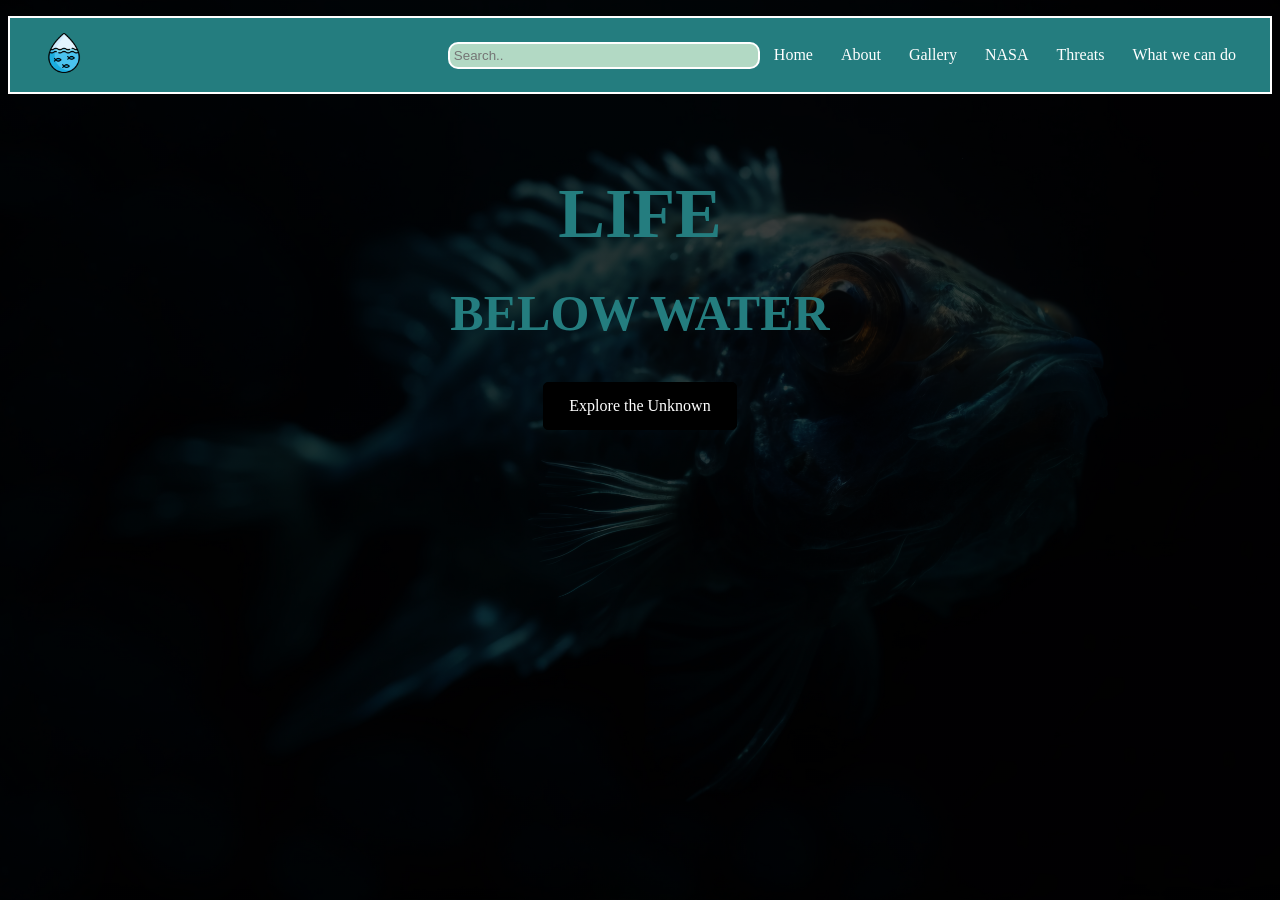
==== codes/home.html @ f813330b "adding codes" ====
<!DOCTYPE html>
<html lang="en">

	<head>
		
		<meta charset="utf-8">
		<meta name="viewport" content="width=device-width, initial-scale=1">
		<meta name="author" content="Hande Eda Ozdemir">
		
		<title>HOME PAGE</title>
		<link rel="stylesheet" href="cssForWebsite.css"/><!--link to css--!>
		<script src="jsForWebsite.js"></script><!--link to js--!>
		<link href="https://cdn.jsdelivr.net/npm/bootstrap@5.3.8/dist/css/bootstrap.min.css"/><!--bootstrap link for css--!>
	
	</head>
	<body>
	
		<div class="container">
			<nav>
				
				
				<ul class="sidebar">
					
					<li onclick=hideSidebar()><a href="#"><svg xmlns="http://www.w3.org/2000/svg" height="24px" viewBox="0 -960 960 960" width="24px" fill="#1f1f1f"><path d="m256-200-56-56 224-224-224-224 56-56 224 224 224-224 56 56-224 224 224 224-56 56-224-224-224 224Z"/></svg></a></li>
					<li><a href="home.html">Home</a></li>
					<li><a href="about.html">About</a></li>
					<li><a href="gallery.html">Gallery</a></li>
					<li><a href="nasa.html">NASA</a></li>
					<li><a href="threats.html">Threats</a></li>
					<li><a href="WhatWeCanDo.html">What we can do</a></li>
						
				</ul>
				
				<ul class="navbar">
					<!---->
					<li class="navLogo">
						<a href="#">
							<img src="websiteIcon.png" alt="Icon"><!--icon for website with the class name "navbar"--!>
						</a>
					</li>
					<input type="text" placeholder="Search..">
					<li class="hideOnMobile"><a href="home.html">Home</a></li>
					<li class="hideOnMobile"><a href="about.html">About</a></li>
					<li class="hideOnMobile"><a href="gallery.html">Gallery</a></li>
					<li class="hideOnMobile"><a href="nasa.html">NASA</a></li>
					<li class="hideOnMobile"><a href="threats.html">Threats</a></li>
					<li class="hideOnMobile"><a href="WhatWeCanDo.html">What we can do</a></li>
					<li class="menu-button" onclick=showSidebar()><a href="#"><svg xmlns="http://www.w3.org/2000/svg" height="24px" viewBox="0 -960 960 960" width="24px" fill="#1f1f1f"><path d="M120-240v-80h720v80H120Zm0-200v-80h720v80H120Zm0-200v-80h720v80H120Z"/></svg></a></li>
						
				</ul>
						
			</nav>
		
			<div class="row">
				<h1 class="homePageH">LIFE <span>BELOW WATER</span></h1><!--elements inside the span are seperated from h1--!>
					
				<a href="about.html" id="exploreButton">Explore the Unknown</a><!--link for ~"explore", which goes to "about page"--!>
			</div>	
		</div>
		
		<!--put bootstrap link for js before the closing body tag--!>
		<script src="https://cdn.jsdelivr.net/npm/bootstrap@5.3.8/dist/js/bootstrap.bundle.min.js"></script>
	</body>

</html>
---- codes/cssForWebsite.css ----
/*WEBSITE CSS*/

/*HOME PAGE:*/

/*NAVBAR_*/

.navbar {
	background-color:#247D7F;
	display:flex;/*flex helps to display content without using float*/
	list-style-type:none;/*gets rid of the list display*/
	border: 2px solid white;/*creates a border with thickness of 2px, solid and colour white*/
	
	
}
.navbar li{
	float:left;
	
}

nav a {
	display:block;
	color:white;
	padding:10px 14px;/*top right */
	text-decoration:none;/*gets rid of the underlines on links*/
	
}
nav a:hover{
	background-color:#B2D9C4;
	border-radius:4px;/*makes outside of the border rounder*/
}
nav input[type=text]{/*"input[type=text]" is the searching bar*/
	background-color:#B2D9C4;
	float:left;
	width:300px;
	padding:4px;
	border:2px solid white;/*creates a border with thickness of 2px, solid and colour white*/
	border-radius:10px;/*makes outside of the border rounder*/
	margin-top:8px;
	margin-bottom:8px;
	
}
/*-----------------------------*/

/*sidebar -on phone mode appears-_*/
.sidebar{
	list-style-type:none;/*gets rid of the list display*/
	position:fixed;
	top:0;
	right:0;
	height:100vh;/*full screen height*/
    width:250px;
	background-color:#247D7F;
	display:none;
	flex-direction:column;/*items will stack vertically instead of horizontally*/
	align-items:flex-start;/*controls vertical alignment in a flex container*/
	justify-content:flex-start;/*controls horizontal alignment in a flex container*/
	padding: 20px 0; /* Add padding */
}
.sidebar li{
	width:100%;
	margin: 0;
    padding: 0;
}
.sidebar a{
	width:100%;
	display: block;
    padding: 15px 20px;
}
.menu-button{
	display:none;
}
/*-----------------------------*/

/*logo on navbar_*/
.navbar {
    display: flex;/*flex helps to display content without using float*/
    align-items: center;/*puts items in center*/
    padding: 0 20px; 
}

.navLogo {
    margin-right: auto;
    display: flex;
    align-items: center;
}

.navLogo img {
    height: 40px;
    width: auto;
    border-radius: 5px;
    margin: 5px 0;
}
/*-----------------------------*/

/*BACKGROUND_*/
body{
	background-image:linear-gradient(rgba(0, 0, 0, 0.75), rgba(0, 0, 0, 0.75)), url("background1.jpg");/*rgba's makes background to look darker*/
	background-repeat: no-repeat;/*so that the background doesnt repeat itself as an img*/
	background-size: cover;/*covers the whole page*/
	background-attachment: fixed;/*when you scroll down background stays at the same position*/
}

/*HEADING_*/

.homePageH{
	color:#247D7F;
	margin: 80px 30px 30px 30px;/*top right bottom left*/
	font-size: 70px;
	text-align: center;/*text gets displayed in center*/
}

span{
	color:#247D7F;
	margin: 30px; /*30px 30px 30px 30px*/
	font-size:50px;/*adjusts the font size*/
	display: block;/*just gets the element not the whole row*/
}

/*EXPLORE BUTTON_*/

#exploreButton{
	margin: 40px auto 30px auto;/*makes right and left margin auto which helps it to center the content.*/
	text-align: center;
	display: block;
	text-decoration:none;/*line under the link disapears*/
	color:white;
	background-color:black;
	border-radius: 5px;
	border:1px solid black;
	padding: 14px 25px;
	width: fit-content;/*fits the content in a box. ex, border would be just around the element, not whole row*/
}

#exploreButton:hover{/*when you hover on the link with the mouse, it uses the css below.*/
	background-color:#80B9C8;

}
/*ABOUT PAGE:*/

/*group of images 1_*/
.imgAndContentRow {
    margin: 50px auto 50px auto;/*so it will leave space between with the second "imgAndContentRow"*/
	
}

.imgRow{
	display: flex;
}

.imgItem{
	margin-right:20px;
	width: 300px;/*setting width same as imgInAbout, the text will align vertically with the img.*/
}

.imgInAbout {
    width: 300px;
    height: 200px;
    margin-bottom: 15px;
}

.aboutImgP { 
	margin:0;
	color:white;
}

/*-----------------------------*/

/*group of content 1_*/
.imgAndContentRow{
	align-items:flex-start;/*aligns items to the top*/
	display: flex;/*every element will stacked in a horizontal row*/
    justify-content: space-between;/*it puts space between image and content row*/
}

.content {
	text-align: center;
	margin-left: 5%;
	background: rgba(255, 255, 255, 0.1);
	padding: 25px;
	border-radius: 10px;
	box-shadow: 0 5px 15px rgba(0, 0, 0, 0.2);/*puts a shadow like a box on the background*/
}

.aboutPageH1{
	color:#247D7F;
}

.aboutPageP{
	color:white;
	text-align:left;/*texts goes to left*/
}
/*-----------------------------*/

/*group of images 1_*/
.imgAndContentRow2 {
    min-width: 300px;
    display: flex;
	justify-content: flex-end;/*items will align to the bottom of the container*/
}

.imgsRow2{
	flex: 1;
	display: flex;
	flex-direction: column;
	align-items: flex-end;
	
}

.top-images {
	display: flex;
	margin-bottom: 20px;
	justify-content: flex-end;/*items will align to the bottom of the container*/
	width: 100%;
	justify-content:space-between
}
    
.imgItem2 {
	text-align: center;
	;
}

.imgInAbout2 {
	width: 100%;
    height: 100px;
	object-fit: cover;/*image will fill the entire container while in its usual ratio*/
	border-radius: 10px;
	box-shadow: 0 5px 15px rgba(0, 0, 0, 0.3);/*puts a shadow like a box on the background*/
}

.aboutImgP2 {
	margin: 15px 0 0 0;
	color: white;
}

.imgItem3 {
	text-align: center;
	width: 100%;
}

.imgInAbout3 {
	width: 100%;
    height: 200px;
	object-fit: cover;/*image will fill the entire container while in its usual ratio*/
	border-radius: 10px;
	box-shadow: 0 5px 5px rgba(0, 0, 0, 0.3);
	display: block;
}
/*-----------------------------*/

/*group of content 2_*/
.content2 {
	margin-right: 10%;
	width: 45%;
	float: left;
	background: rgba(255, 255, 255, 0.1);
	padding: 25px;
	border-radius: 10px;
	box-shadow: 0 5px 15px rgba(0, 0, 0, 0.2);
}

.aboutPageH2{
	color:#247D7F;
}

.aboutPageP2{
	color:white;
	text-align:left;
}

/*-----------------------------*/

/*MEDIA TAGS FOR WEBSITES*/
/*for phones*/
@media only screen and (max-width:600px){
	/*NAVBAR_*/
	
	.hideOnMobile{
		display:none;
	}
	.menu-button{
		display:block;
	}
/*-----------------------------*/	
	/*ADJUSTING HEADING_*/
	span{
		color:#247D7F;
		margin: 30px; /*30px 30px 30px 30px*/
		font-size:30px;/*adjusts the font size*/
		display: block;/*just gets the element not the whole row*/
	}
/*-----------------------------*/
	/*ADJUSTING IMGS+CONTENT*/
	
	/*group of images1 + content1*/
	.imgAndContentRow{
		align-items: flex-start;/*aligns items to the top*/
		display:flex;
		justify-content:space-between;
	}
	
	.imgRow {
		display:flex;
		flex-direction:column;
		width: 170px;
	}
	
	.imgItem{
		margin-bottom: 20px;
		text-align: left;
		align-items: flex-start;
		display: inline-flex;
		flex-direction: column;
		width:100%;
		
	}

	.imgInAbout {
		width: 170px;
		height: 100px;
		color:white;
		text-align: left;
		display:block;
		
	}

	.aboutImgP {
		color:white;
		text-align: left;
		width: 170px;
	}
	
	.content {
		text-align: center;
		max-width: 90%; 
		background: rgba(255, 255, 255, 0.1);
		padding: 25px;
		border-radius: 10px;
		box-shadow: 0 10px 15px rgba(0, 0, 0, 0.2);/*puts a shadow like a box on the background*/
	}

	.aboutPageH1{
		color:#247D7F;
		font-size:20px;
	}

	.aboutPageP{
		font-size:10px;		
		color:white;
		text-align:left;/*texts goes to left*/
	}
/*-----------------------------*/
	/*group of images 2*/
	
	.imgAndContentRow2{
		align-items: flex-start;/*aligns items to the top*/
		display:flex;
		justify-content:space-between;
	}
	
	.top-images {
		width: 100%;
		display:block;
		justify-content:space-between
	}
	
	.imgsRow2{
		display:flex;
		flex-direction:column;
		width: 100%;
		margin:0 10px 15px;
	}
			
	.imgItem2 {
		margin-bottom: 20px;
		text-align: left;
		align-items: flex-start;
		display: inline-flex;
		flex-direction: column;
		width:100%;
	}

	.imgInAbout2 {
		width: 170px;
		height: 100px;
		color:white;
		text-align: left;
		display:block;
	}

	.aboutImgP2 {
		color:white;
		text-align: right;
		width: 170px;
	}

	.imgItem3 {
		margin-bottom: 20px;
		text-align: right;
		align-items: flex-start;
		display: inline-flex;
		flex-direction: column;
		width:100%;
	}

	.imgInAbout3 {
		object-fit: cover;/*image will fill the entire container while in its usual ratio*/	
		width: 170px;
		height: 200px;
		color:white;
		text-align: left;
		display:block;
	}
	/*-----------------------------*/

	/*group of content 2*/
	.content2 {
		overflow: hidden;
		display:flex;
		align-items:flex-start;
		flex-direction:column;
		text-align: left;
		width: 25%;
		background: rgba(255, 255, 255, 0.1);
		padding: 25px;
		border-radius: 10px;
		box-shadow: 0 5px 15px rgba(0, 0, 0, 0.2);/*puts a shadow like a box on the background*/
	}

	.aboutPageH2{
		color:#247D7F;
		font-size:20px;
		align-self: flex-start
	}

	.aboutPageP2{
		color:white;
		font-size:10px;
		text-align: left;
		width: 100%; 
		align-self: flex-start;
		margin: 0;
		padding: 0 0 0 20px;
	}
	
	.aboutPageP2 li {
    text-align: left;
}
	/*-----------------------------*/
}
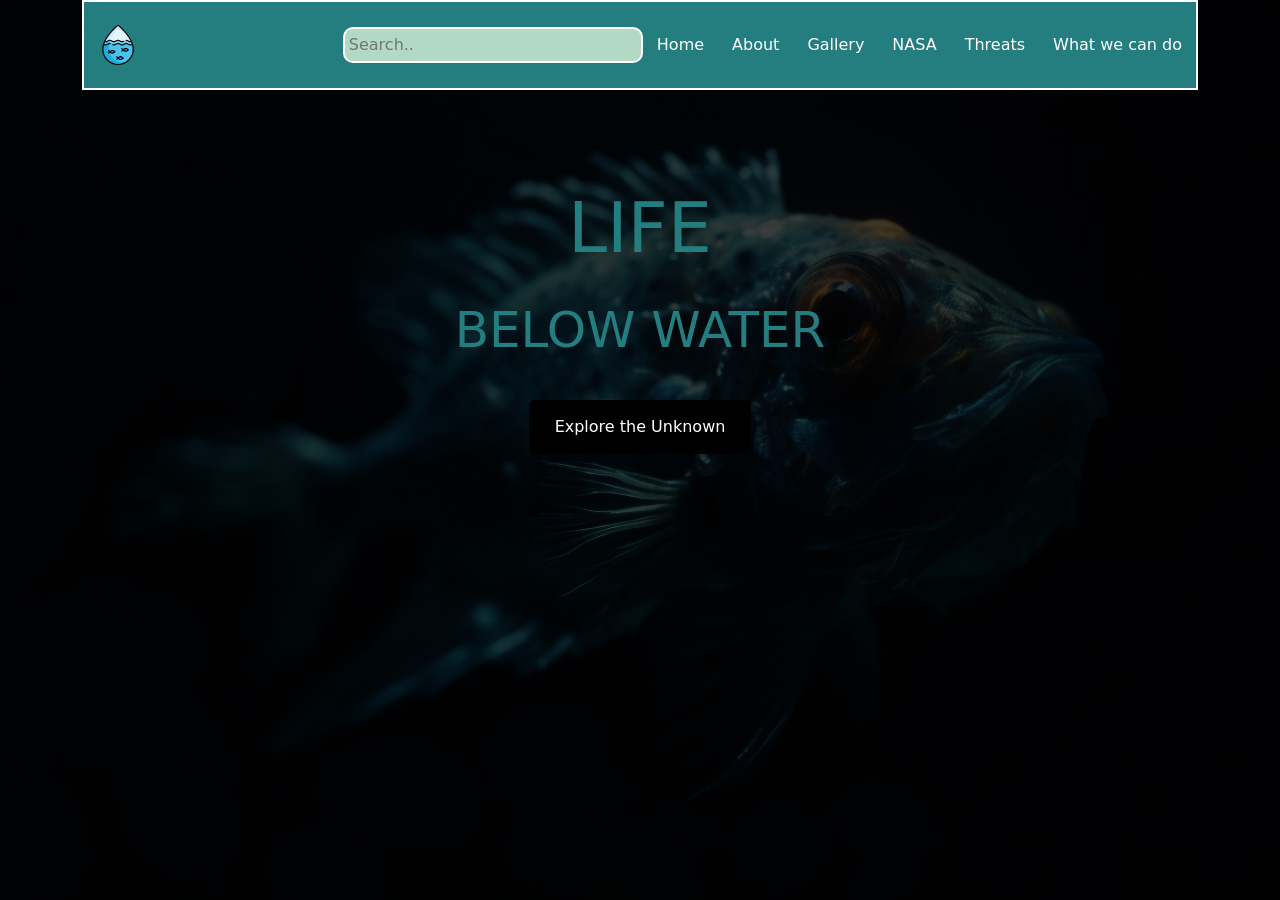
==== commit fcd3a01e: "adding ss of website" ====
--- a/codes/home.html
+++ b/codes/home.html
@@ -10,8 +10,9 @@
 		<title>HOME PAGE</title>
 		<link rel="stylesheet" href="cssForWebsite.css"/><!--link to css--!>
 		<script src="jsForWebsite.js"></script><!--link to js--!>
-		<link href="https://cdn.jsdelivr.net/npm/bootstrap@5.3.8/dist/css/bootstrap.min.css"/><!--bootstrap link for css--!>
-	
+		
+		<link rel="stylesheet" href="https://cdn.jsdelivr.net/npm/bootstrap@5.3.8/dist/css/bootstrap.min.css"/><!--bootstrap link for css--!>
+		
 	</head>
 	<body>
 	
@@ -34,7 +35,7 @@
 				<ul class="navbar">
 					<!---->
 					<li class="navLogo">
-						<a href="#">
+						<a href="home.html">
 							<img src="websiteIcon.png" alt="Icon"><!--icon for website with the class name "navbar"--!>
 						</a>
 					</li>
@@ -52,14 +53,17 @@
 			</nav>
 		
 			<div class="row">
-				<h1 class="homePageH">LIFE <span>BELOW WATER</span></h1><!--elements inside the span are seperated from h1--!>
-					
-				<a href="about.html" id="exploreButton">Explore the Unknown</a><!--link for ~"explore", which goes to "about page"--!>
+				<div class="col-12">
+					<h1 class="homePageH">LIFE <span>BELOW WATER</span></h1><!--elements inside the span are seperated from h1--!>
+						
+					<a href="about.html" id="exploreButton">Explore the Unknown</a><!--link for ~"explore", which goes to "about page"--!>
+				</div>
 			</div>	
 		</div>
 		
 		<!--put bootstrap link for js before the closing body tag--!>
 		<script src="https://cdn.jsdelivr.net/npm/bootstrap@5.3.8/dist/js/bootstrap.bundle.min.js"></script>
+		
 	</body>
 
 </html>
--- a/codes/cssForWebsite.css
+++ b/codes/cssForWebsite.css
@@ -415,35 +415,39 @@
 	/*group of content 2*/
 	.content2 {
 		overflow: hidden;
-		display:flex;
-		align-items:flex-start;
-		flex-direction:column;
-		text-align: left;
-		width: 25%;
+		display: block;
+		text-align: left;
+		width: 40%;
 		background: rgba(255, 255, 255, 0.1);
 		padding: 25px;
 		border-radius: 10px;
-		box-shadow: 0 5px 15px rgba(0, 0, 0, 0.2);/*puts a shadow like a box on the background*/
-	}
-
-	.aboutPageH2{
-		color:#247D7F;
-		font-size:20px;
-		align-self: flex-start
+		box-shadow: 0 5px 15px rgba(0, 0, 0, 0.2);
+	}
+
+	.aboutPageH2 {
+		color: #247D7F;
+		font-size: 20px;
+		text-align: left;
+		width: 100%;
+	}
+
+	.aboutPageP2 li {
+		text-align: left;
+		margin: 0;
+		padding: 0;
+		width: 100%;
+		font-size: 10px;
 	}
 
 	.aboutPageP2{
-		color:white;
-		font-size:10px;
-		text-align: left;
-		width: 100%; 
-		align-self: flex-start;
-		margin: 0;
-		padding: 0 0 0 20px;
-	}
-	
+		list-style-position: outside;
+	}
+
 	.aboutPageP2 li {
-    text-align: left;
+		text-align: left;
+		display: list-item;
+		list-style-position: outside;
+	}
+
 }
 	/*-----------------------------*/
-}
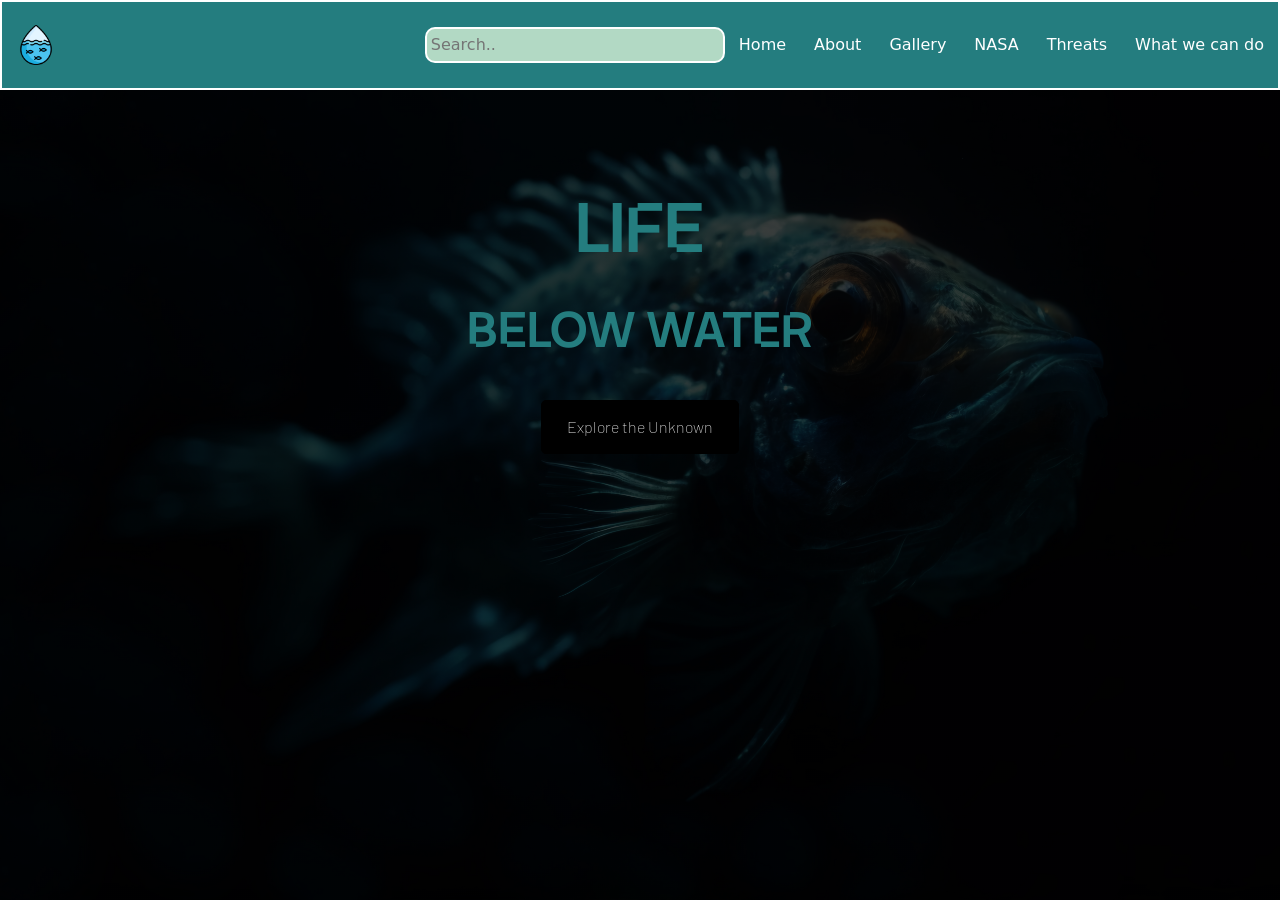
==== commit 9a51c9da: "updating code" ====
--- a/codes/home.html
+++ b/codes/home.html
@@ -13,10 +13,15 @@
 		
 		<link rel="stylesheet" href="https://cdn.jsdelivr.net/npm/bootstrap@5.3.8/dist/css/bootstrap.min.css"/><!--bootstrap link for css--!>
 		
+		<!--FONTS--!>
+		<link rel="preconnect" href="https://fonts.googleapis.com">
+		<link rel="preconnect" href="https://fonts.gstatic.com" crossorigin>
+		<link href="https://fonts.googleapis.com/css2?family=Barlow:ital,wght@0,100;0,200;0,300;0,400;0,500;0,600;0,700;0,800;0,900;1,100;1,200;1,300;1,400;1,500;1,600;1,700;1,800;1,900&family=Roboto+Flex:opsz,wght@8..144,100..1000&family=Stack+Sans+Notch:wght@200..700&display=swap" rel="stylesheet">
+		
 	</head>
-	<body>
+	<body class="edaPages">
 	
-		<div class="container">
+		<div>
 			<nav>
 				
 				
--- a/codes/cssForWebsite.css
+++ b/codes/cssForWebsite.css
@@ -93,7 +93,7 @@
 /*-----------------------------*/
 
 /*BACKGROUND_*/
-body{
+body.edaPages{
 	background-image:linear-gradient(rgba(0, 0, 0, 0.75), rgba(0, 0, 0, 0.75)), url("background1.jpg");/*rgba's makes background to look darker*/
 	background-repeat: no-repeat;/*so that the background doesnt repeat itself as an img*/
 	background-size: cover;/*covers the whole page*/
@@ -107,6 +107,12 @@
 	margin: 80px 30px 30px 30px;/*top right bottom left*/
 	font-size: 70px;
 	text-align: center;/*text gets displayed in center*/
+	
+	/*FONT*/
+	font-family: "Stack Sans Notch", sans-serif;
+	font-optical-sizing: auto;
+	font-weight: 70px;
+	font-style: normal;
 }
 
 span{
@@ -129,6 +135,12 @@
 	border:1px solid black;
 	padding: 14px 25px;
 	width: fit-content;/*fits the content in a box. ex, border would be just around the element, not whole row*/
+	
+	/*FONT*/
+	font-family: "Barlow", sans-serif;
+	font-weight: 100;
+	font-style: normal;
+
 }
 
 #exploreButton:hover{/*when you hover on the link with the mouse, it uses the css below.*/
@@ -161,6 +173,24 @@
 .aboutImgP { 
 	margin:0;
 	color:white;
+	
+	/*FONTS*/
+	font-family: "Roboto Flex", sans-serif;
+	font-optical-sizing: auto;
+	font-weight: <weight>;
+	font-style: normal;
+	font-variation-settings:
+		"slnt" 0,
+		"wdth" 100,
+		"GRAD" 0,
+		"XOPQ" 96,
+		"XTRA" 468,
+		"YOPQ" 79,
+		"YTAS" 750,
+		"YTDE" -203,
+		"YTFI" 738,
+		"YTLC" 514,
+		"YTUC" 712;
 }
 
 /*-----------------------------*/
@@ -183,11 +213,36 @@
 
 .aboutPageH1{
 	color:#247D7F;
+	
+	/*FONTS*/
+	font-family: "Stack Sans Notch", sans-serif;
+	font-optical-sizing: auto;
+	font-weight: <weight>;
+	font-style: normal;
 }
 
 .aboutPageP{
 	color:white;
 	text-align:left;/*texts goes to left*/
+	
+	/*FONTS*/
+	font-family: "Roboto Flex", sans-serif;
+	font-optical-sizing: auto;
+	font-weight: <weight>;
+	font-style: normal;
+	font-variation-settings:
+		"slnt" 0,
+		"wdth" 100,
+		"GRAD" 0,
+		"XOPQ" 96,
+		"XTRA" 468,
+		"YOPQ" 79,
+		"YTAS" 750,
+		"YTDE" -203,
+		"YTFI" 738,
+		"YTLC" 514,
+		"YTUC" 712;
+	
 }
 /*-----------------------------*/
 
@@ -225,11 +280,31 @@
 	object-fit: cover;/*image will fill the entire container while in its usual ratio*/
 	border-radius: 10px;
 	box-shadow: 0 5px 15px rgba(0, 0, 0, 0.3);/*puts a shadow like a box on the background*/
+	
 }
 
 .aboutImgP2 {
 	margin: 15px 0 0 0;
 	color: white;
+	
+	/*FONTS*/
+	
+	font-family: "Roboto Flex", sans-serif;
+	font-optical-sizing: auto;
+	font-weight: <weight>;
+	font-style: normal;
+	font-variation-settings:
+		"slnt" 0,
+		"wdth" 100,
+		"GRAD" 0,
+		"XOPQ" 96,
+		"XTRA" 468,
+		"YOPQ" 79,
+		"YTAS" 750,
+		"YTDE" -203,
+		"YTFI" 738,
+		"YTLC" 514,
+		"YTUC" 712;
 }
 
 .imgItem3 {
@@ -260,11 +335,37 @@
 
 .aboutPageH2{
 	color:#247D7F;
+	
+	/*FONTS*/
+	
+	font-family: "Stack Sans Notch", sans-serif;
+	font-optical-sizing: auto;
+	font-weight: <weight>;
+	font-style: normal;
 }
 
 .aboutPageP2{
 	color:white;
 	text-align:left;
+	
+	/*FONTS*/
+	
+	font-family: "Roboto Flex", sans-serif;
+	font-optical-sizing: auto;
+	font-weight: <weight>;
+	font-style: normal;
+	font-variation-settings:
+		"slnt" 0,
+		"wdth" 100,
+		"GRAD" 0,
+		"XOPQ" 96,
+		"XTRA" 468,
+		"YOPQ" 79,
+		"YTAS" 750,
+		"YTDE" -203,
+		"YTFI" 738,
+		"YTLC" 514,
+		"YTUC" 712;
 }
 
 /*-----------------------------*/
@@ -306,12 +407,11 @@
 	
 	.imgItem{
 		margin-bottom: 20px;
-		text-align: left;
 		align-items: flex-start;
 		display: inline-flex;
 		flex-direction: column;
 		width:100%;
-		
+		position: relative;
 	}
 
 	.imgInAbout {
@@ -319,15 +419,51 @@
 		height: 100px;
 		color:white;
 		text-align: left;
-		display:block;
-		
+		display:block;		
+	}
+	
+	.hovering {
+		position: absolute;
+		top: 0;
+		bottom: 0;
+		left: 0;
+		right: 0;
+		height: 100%;
+		width: 100%;
+		opacity: 0;
+		transition: .5s ease;
+		background-color: 0 10px 15px rgba(0, 0, 0, 1);;
+}
+	
+	.imgItem:hover .hovering{
+		opacity:1;
 	}
 
 	.aboutImgP {
 		color:white;
 		text-align: left;
 		width: 170px;
-	}
+		
+		/*FONTS*/
+	
+		font-family: "Roboto Flex", sans-serif;
+		font-optical-sizing: auto;
+		font-weight: <weight>;
+		font-style: normal;
+		font-variation-settings:
+			"slnt" 0,
+			"wdth" 100,
+			"GRAD" 0,
+			"XOPQ" 96,
+			"XTRA" 468,
+			"YOPQ" 79,
+			"YTAS" 750,
+			"YTDE" -203,
+			"YTFI" 738,
+			"YTLC" 514,
+			"YTUC" 712;
+	}
+
 	
 	.content {
 		text-align: center;
@@ -341,12 +477,38 @@
 	.aboutPageH1{
 		color:#247D7F;
 		font-size:20px;
+		
+		/*FONTS*/
+	
+		font-family: "Stack Sans Notch", sans-serif;
+		font-optical-sizing: auto;
+		font-weight: <weight>;
+		font-style: normal;
 	}
 
 	.aboutPageP{
 		font-size:10px;		
 		color:white;
 		text-align:left;/*texts goes to left*/
+		
+		/*FONTS*/
+	
+		font-family: "Roboto Flex", sans-serif;
+		font-optical-sizing: auto;
+		font-weight: <weight>;
+		font-style: normal;
+		font-variation-settings:
+			"slnt" 0,
+			"wdth" 100,
+			"GRAD" 0,
+			"XOPQ" 96,
+			"XTRA" 468,
+			"YOPQ" 79,
+			"YTAS" 750,
+			"YTDE" -203,
+			"YTFI" 738,
+			"YTLC" 514,
+			"YTUC" 712;
 	}
 /*-----------------------------*/
 	/*group of images 2*/
@@ -377,6 +539,7 @@
 		display: inline-flex;
 		flex-direction: column;
 		width:100%;
+		position: relative;
 	}
 
 	.imgInAbout2 {
@@ -386,11 +549,47 @@
 		text-align: left;
 		display:block;
 	}
+	
+	.hovering2 {
+		position: absolute;
+		top: 0;
+		bottom: 0;
+		left: 0;
+		right: 0;
+		height: 100%;
+		width: 100%;
+		opacity: 0;
+		transition: .5s ease;
+		background-color: 0 10px 15px rgba(0, 0, 0, 1);;
+}
+	
+	.imgItem2:hover .hovering2{
+		opacity:1;
+	}
 
 	.aboutImgP2 {
 		color:white;
 		text-align: right;
 		width: 170px;
+		
+		/*FONTS*/
+	
+		font-family: "Roboto Flex", sans-serif;
+		font-optical-sizing: auto;
+		font-weight: <weight>;
+		font-style: normal;
+		font-variation-settings:
+			"slnt" 0,
+			"wdth" 100,
+			"GRAD" 0,
+			"XOPQ" 96,
+			"XTRA" 468,
+			"YOPQ" 79,
+			"YTAS" 750,
+			"YTDE" -203,
+			"YTFI" 738,
+			"YTLC" 514,
+			"YTUC" 712;
 	}
 
 	.imgItem3 {
@@ -400,6 +599,11 @@
 		display: inline-flex;
 		flex-direction: column;
 		width:100%;
+		position: relative;
+	}
+	
+	.imgItem3:hover .hovering2{
+		opacity:1;
 	}
 
 	.imgInAbout3 {
@@ -429,24 +633,46 @@
 		font-size: 20px;
 		text-align: left;
 		width: 100%;
+		
+		/*FONTS*/
+	
+		font-family: "Stack Sans Notch", sans-serif;
+		font-optical-sizing: auto;
+		font-weight: <weight>;
+		font-style: normal;
 	}
 
 	.aboutPageP2 li {
-		text-align: left;
 		margin: 0;
 		padding: 0;
 		width: 100%;
 		font-size: 10px;
+		text-align: left;
+		display: list-item;
+		list-style-position: outside;
 	}
 
 	.aboutPageP2{
 		list-style-position: outside;
-	}
-
-	.aboutPageP2 li {
-		text-align: left;
-		display: list-item;
-		list-style-position: outside;
+		
+		/*FONTS*/
+	
+		font-family: "Roboto Flex", sans-serif;
+		font-optical-sizing: auto;
+		font-weight: <weight>;
+		font-style: normal;
+		font-variation-settings:
+			"slnt" 0,
+			"wdth" 100,
+			"GRAD" 0,
+			"XOPQ" 96,
+			"XTRA" 468,
+			"YOPQ" 79,
+			"YTAS" 750,
+			"YTDE" -203,
+			"YTFI" 738,
+			"YTLC" 514,
+			"YTUC" 712;
 	}
 
 }
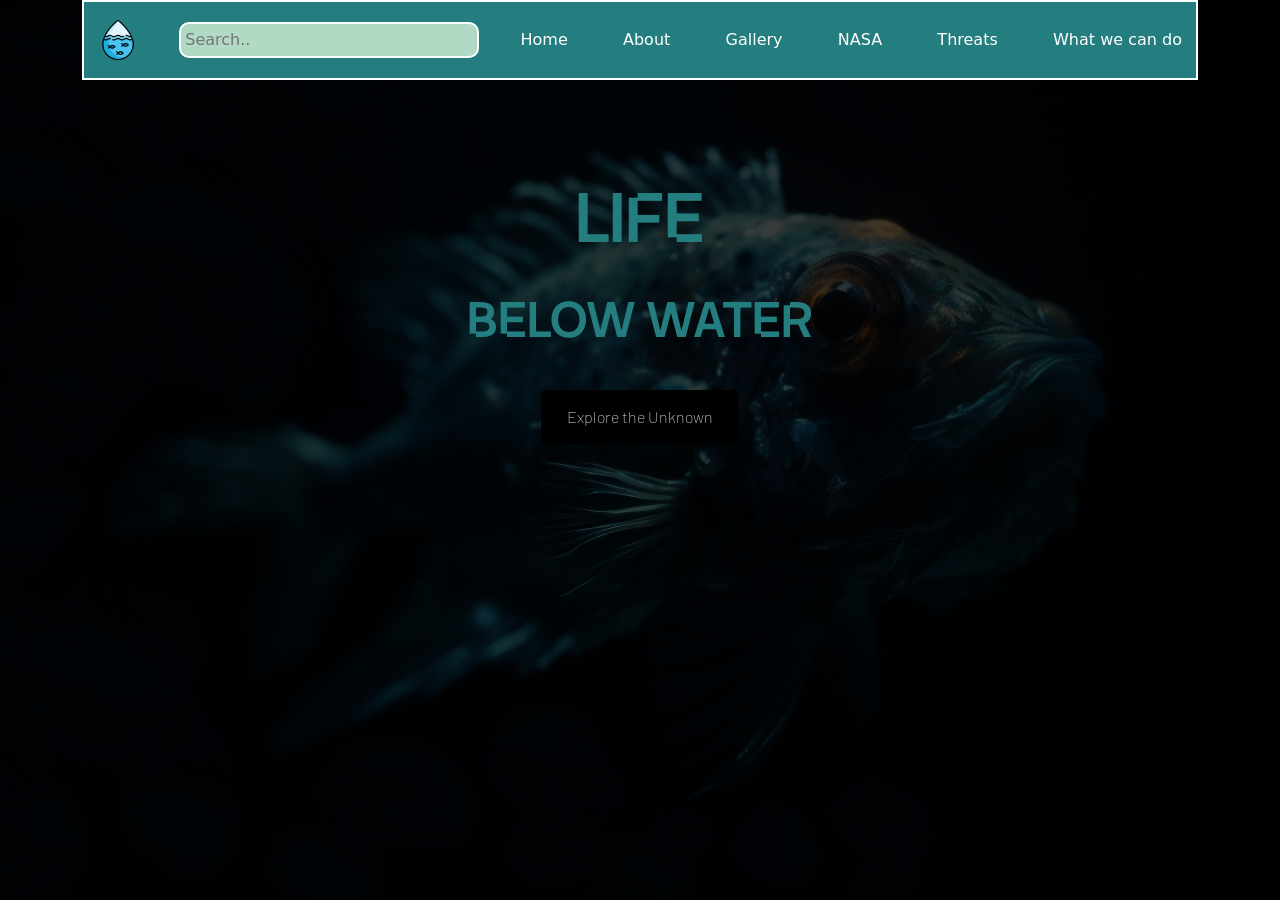
==== commit de723c1c: "updating navbar" ====
--- a/codes/home.html
+++ b/codes/home.html
@@ -11,7 +11,7 @@
 		<link rel="stylesheet" href="cssForWebsite.css"/><!--link to css--!>
 		<script src="jsForWebsite.js"></script><!--link to js--!>
 		
-		<link rel="stylesheet" href="https://cdn.jsdelivr.net/npm/bootstrap@5.3.8/dist/css/bootstrap.min.css"/><!--bootstrap link for css--!>
+		<link href="https://cdn.jsdelivr.net/npm/bootstrap@5.3.0/dist/css/bootstrap.min.css" rel="stylesheet"><!--bootstrap link for css--!>
 		
 		<!--FONTS--!>
 		<link rel="preconnect" href="https://fonts.googleapis.com">
@@ -21,7 +21,7 @@
 	</head>
 	<body class="edaPages">
 	
-		<div>
+		<div class="container">
 			<nav>
 				
 				
@@ -38,13 +38,12 @@
 				</ul>
 				
 				<ul class="navbar">
-					<!---->
 					<li class="navLogo">
 						<a href="home.html">
 							<img src="websiteIcon.png" alt="Icon"><!--icon for website with the class name "navbar"--!>
 						</a>
 					</li>
-					<input type="text" placeholder="Search..">
+					<input class="searchBar" type="text" placeholder="Search..">
 					<li class="hideOnMobile"><a href="home.html">Home</a></li>
 					<li class="hideOnMobile"><a href="about.html">About</a></li>
 					<li class="hideOnMobile"><a href="gallery.html">Gallery</a></li>
--- a/codes/cssForWebsite.css
+++ b/codes/cssForWebsite.css
@@ -79,7 +79,6 @@
 }
 
 .navLogo {
-    margin-right: auto;
     display: flex;
     align-items: center;
 }
@@ -88,7 +87,6 @@
     height: 40px;
     width: auto;
     border-radius: 5px;
-    margin: 5px 0;
 }
 /*-----------------------------*/
 
@@ -380,6 +378,18 @@
 	}
 	.menu-button{
 		display:block;
+	}
+	
+	.searchBar{
+		flex: 0 0 220px;
+		padding: 4px 4px;
+		height:25px;
+		
+	}
+	.navLogo{
+		height:40px;
+		width:auto;
+		
 	}
 /*-----------------------------*/	
 	/*ADJUSTING HEADING_*/
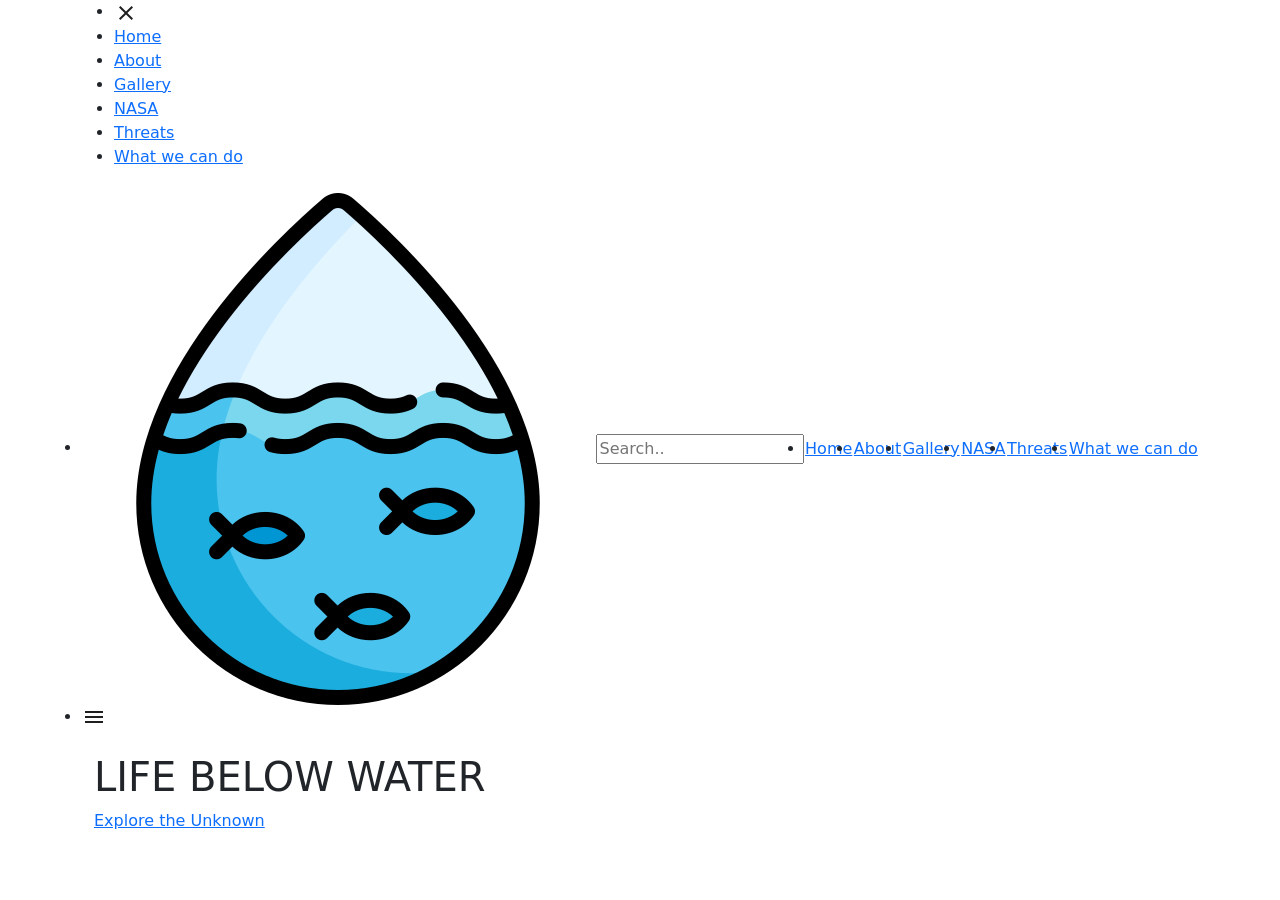
==== commit 0d00cf95: "updating code_together folder" ====
--- a/codes/home.html
+++ b/codes/home.html
@@ -8,7 +8,7 @@
 		<meta name="author" content="Hande Eda Ozdemir">
 		
 		<title>HOME PAGE</title>
-		<link rel="stylesheet" href="cssForWebsite.css"/><!--link to css--!>
+		<link rel="stylesheet" href="style (1).css"/><!--link to css--!>
 		<script src="jsForWebsite.js"></script><!--link to js--!>
 		
 		<link href="https://cdn.jsdelivr.net/npm/bootstrap@5.3.0/dist/css/bootstrap.min.css" rel="stylesheet"><!--bootstrap link for css--!>
@@ -56,11 +56,12 @@
 						
 			</nav>
 		
-			<div class="row">
-				<div class="col-12">
-					<h1 class="homePageH">LIFE <span>BELOW WATER</span></h1><!--elements inside the span are seperated from h1--!>
+			<div class="container">
+				<div class="row">
+					<div class="col-12">
+						<h1 class="homePageH">LIFE <span>BELOW WATER</span></h1><!--elements inside the span are seperated from h1--!>
 						
-					<a href="about.html" id="exploreButton">Explore the Unknown</a><!--link for ~"explore", which goes to "about page"--!>
+						<a href="about.html" id="exploreButton">Explore the Unknown</a><!--link for ~"explore", which goes to "about page"--!>
 				</div>
 			</div>	
 		</div>
